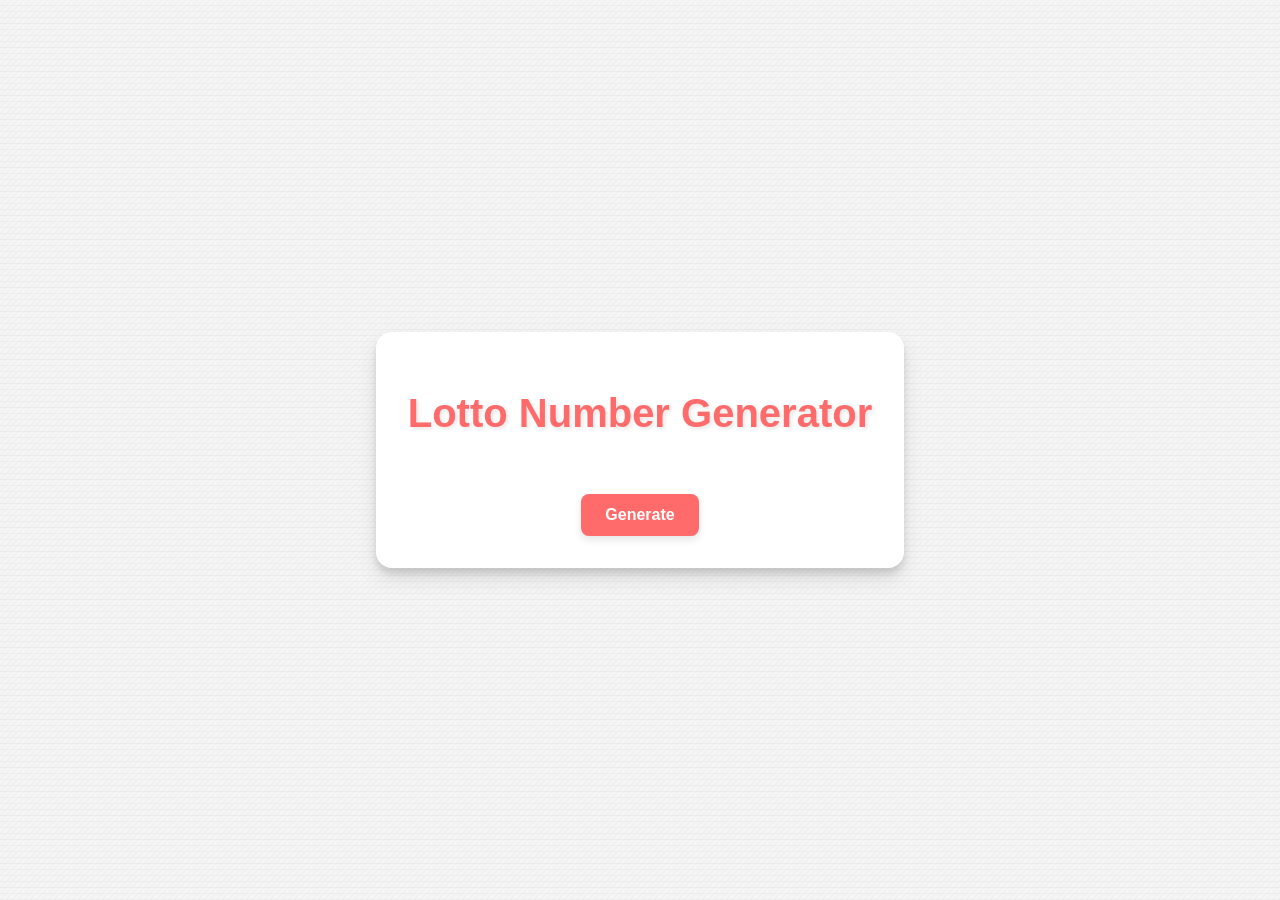
==== index.html @ accd7852 "Initial commit" ====
<!DOCTYPE html>
<html lang="en">
<head>
    <meta charset="UTF-8">
    <meta name="viewport" content="width=device-width, initial-scale=1.0">
    <title>Lotto Number Generator</title>
    <link rel="stylesheet" href="style.css">
</head>
<body>
    <lotto-generator></lotto-generator>
    <script src="main.js"></script>
</body>
</html>
---- style.css ----
:root {
    --primary-color: #ff6b6b;
    --secondary-color: #f0e68c;
    --background-color: #f5f5f5;
    --text-color: #333;
    --shadow-color: rgba(0, 0, 0, 0.1);
}

body {
    font-family: 'Montserrat', sans-serif;
    background-color: var(--background-color);
    background-image: url("data:image/svg+xml,%3Csvg width='6' height='6' viewBox='0 0 6 6' xmlns='http://www.w3.org/2000/svg'%3E%3Cg fill='%239C92AC' fill-opacity='0.1'%3E%3Cpath d='M5 0h1L0 6V5zM6 5v1H0V5z'/%3E%3C/g%3E%3C/svg%3E");
    color: var(--text-color);
    display: flex;
    justify-content: center;
    align-items: center;
    min-height: 100vh;
    margin: 0;
}

lotto-generator {
    display: block;
    padding: 2rem;
    background: white;
    border-radius: 1rem;
    box-shadow: 0 10px 20px var(--shadow-color), 0 6px 6px var(--shadow-color);
    text-align: center;
}
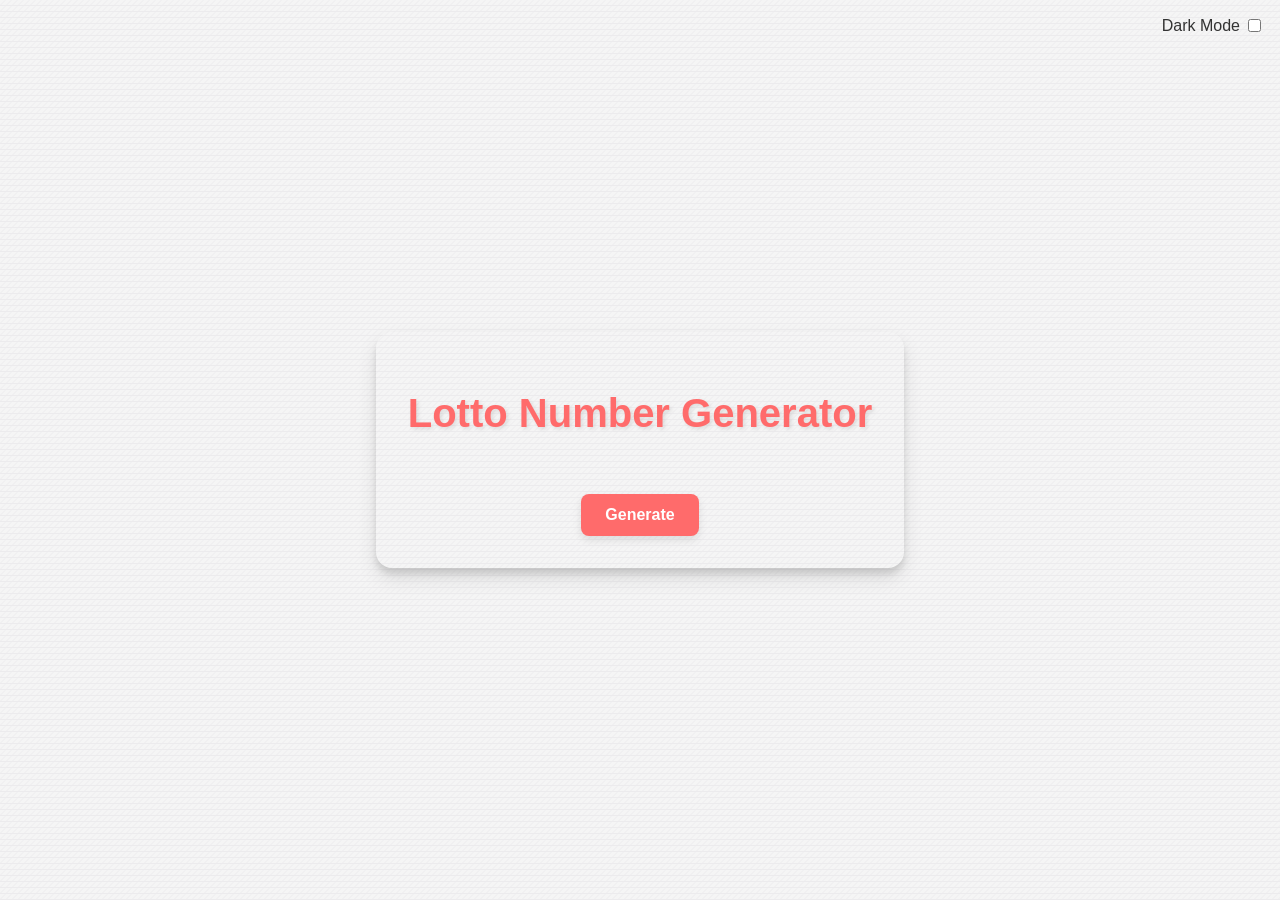
==== commit ac97a3ef: "feat: Add dark mode toggle" ====
--- a/index.html
+++ b/index.html
@@ -7,6 +7,10 @@
     <link rel="stylesheet" href="style.css">
 </head>
 <body>
+    <div class="theme-switcher">
+        <label for="theme-toggle">Dark Mode</label>
+        <input type="checkbox" id="theme-toggle">
+    </div>
     <lotto-generator></lotto-generator>
     <script src="main.js"></script>
 </body>
--- a/style.css
+++ b/style.css
@@ -1,4 +1,3 @@
-
 :root {
     --primary-color: #ff6b6b;
     --secondary-color: #f0e68c;
@@ -6,6 +5,28 @@
     --text-color: #333;
     --shadow-color: rgba(0, 0, 0, 0.1);
 }
+
+body.dark-mode {
+    --primary-color: #ff8787;
+    --secondary-color: #b0a468;
+    --background-color: #333;
+    --text-color: #f5f5f5;
+    --shadow-color: rgba(0, 0, 0, 0.4);
+}
+
+.theme-switcher {
+    position: absolute;
+    top: 1rem;
+    right: 1rem;
+    display: flex;
+    align-items: center;
+}
+
+#theme-toggle {
+    margin-left: 0.5rem;
+    cursor: pointer;
+}
+
 
 body {
     font-family: 'Montserrat', sans-serif;
@@ -22,7 +43,7 @@
 lotto-generator {
     display: block;
     padding: 2rem;
-    background: white;
+    background: transparent;
     border-radius: 1rem;
     box-shadow: 0 10px 20px var(--shadow-color), 0 6px 6px var(--shadow-color);
     text-align: center;
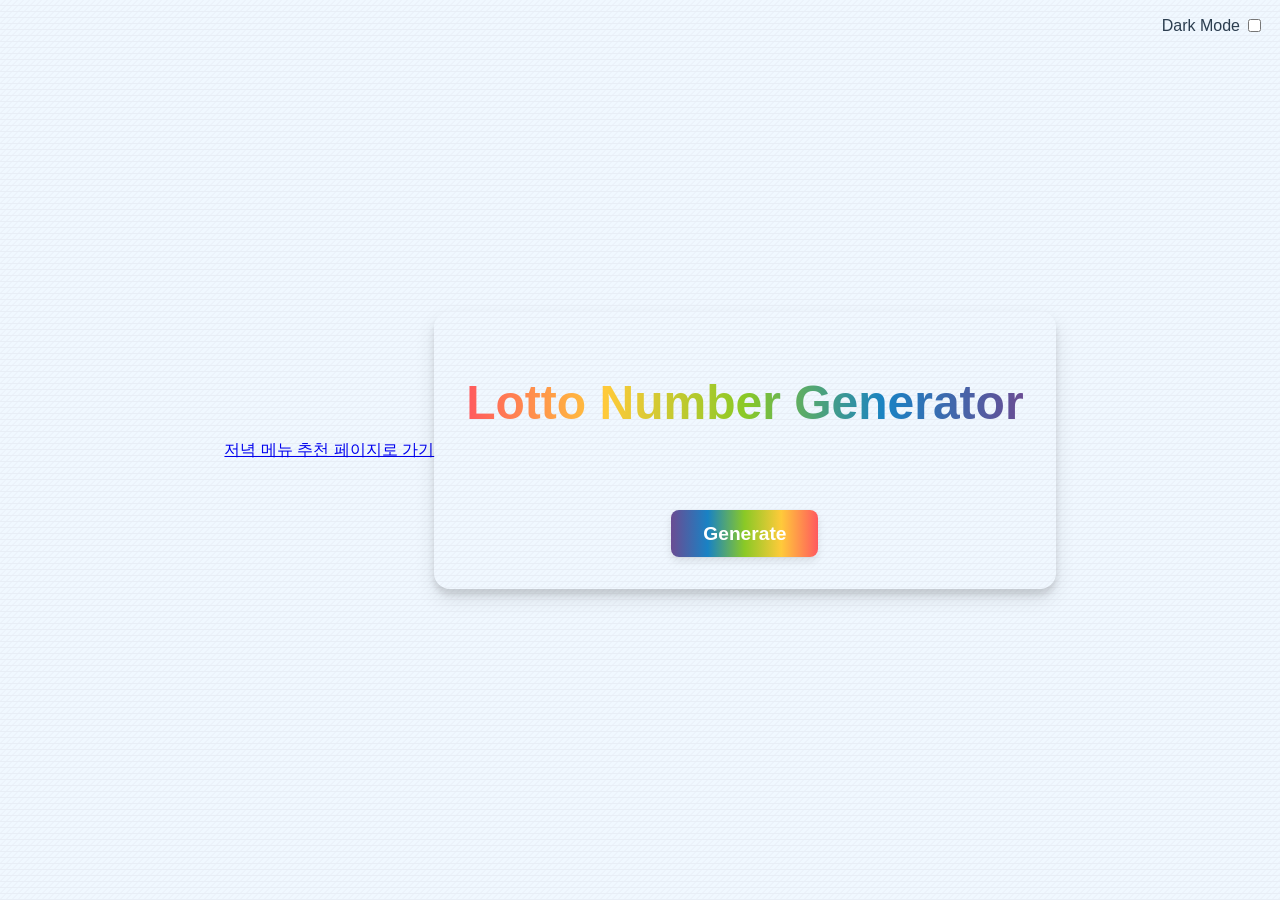
==== commit 881ffc67: "feat: 저녁 메뉴 추천 기능 추가 및 페이지 분리" ====
--- a/index.html
+++ b/index.html
@@ -11,6 +11,7 @@
         <label for="theme-toggle">Dark Mode</label>
         <input type="checkbox" id="theme-toggle">
     </div>
+    <a href="dinner.html">저녁 메뉴 추천 페이지로 가기</a>
     <lotto-generator></lotto-generator>
     <script src="main.js"></script>
 </body>
--- a/style.css
+++ b/style.css
@@ -1,16 +1,16 @@
 :root {
-    --primary-color: #ff6b6b;
-    --secondary-color: #f0e68c;
-    --background-color: #f5f5f5;
-    --text-color: #333;
+    --primary-color: #4ECCA3;
+    --secondary-color: #FFD700;
+    --background-color: #F0F8FF;
+    --text-color: #2C3E50;
     --shadow-color: rgba(0, 0, 0, 0.1);
 }
 
 body.dark-mode {
-    --primary-color: #ff8787;
-    --secondary-color: #b0a468;
-    --background-color: #333;
-    --text-color: #f5f5f5;
+    --primary-color: #4ECCA3;
+    --secondary-color: #FFD700;
+    --background-color: #2C3E50;
+    --text-color: #F0F8FF;
     --shadow-color: rgba(0, 0, 0, 0.4);
 }
 
